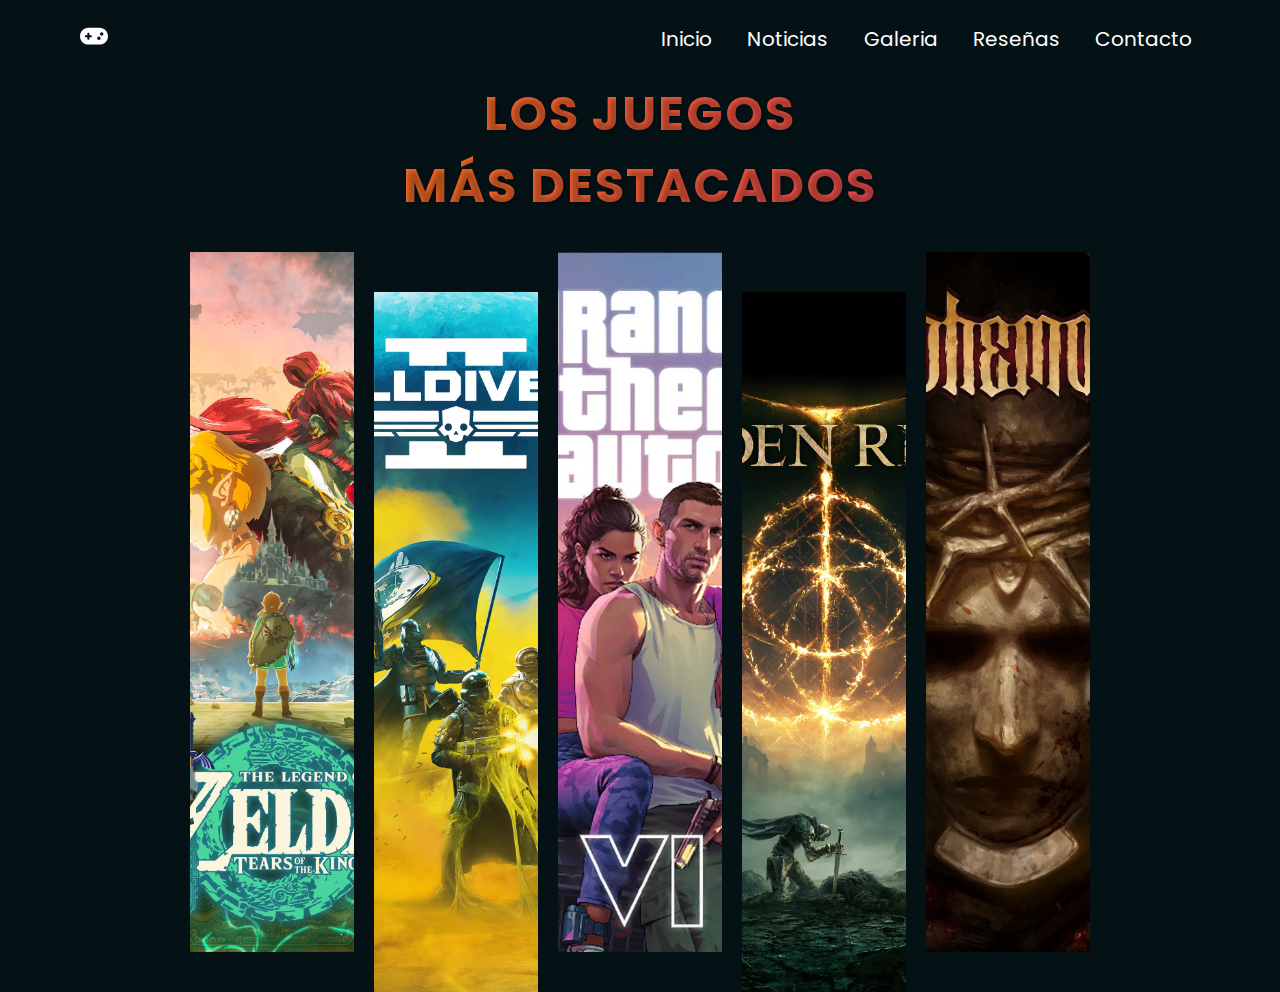
==== index.html @ a87f2f74 "Add: Añadiendo archivos principales." ====
<html lang="en">
  <head>
    <meta charset="UTF-8" />
    <meta http-equiv="X-UA-Compatible" content="IE=edge" />
    <meta name="viewport" content="width=device-width, initial-scale=1.0" />
    <title>Video Games</title>
    <link rel="stylesheet" href="/CSS/styles.css">
    <link rel="stylesheet" href="/CSS/stylesCard.css">
    <link href="https://fonts.googleapis.com/css2?family=Poppins:wght@700&display=swap" rel="stylesheet">
  </head>
  <body>
    <nav>
      <a href="#" class="logo">
        <svg xmlns="http://www.w3.org/2000/svg" viewBox="0 0 640 512" fill="white">
            <path d="M192 64C86 64 0 150 0 256S86 448 192 448H448c106 0 192-86 192-192s-86-192-192-192H192zM496 168a40 40 0 1 1 0 80 40 40 0 1 1 0-80zM392 304a40 40 0 1 1 80 0 40 40 0 1 1 -80 0zM168 200c0-13.3 10.7-24 24-24s24 10.7 24 24v32h32c13.3 0 24 10.7 24 24s-10.7 24-24 24H216v32c0 13.3-10.7 24-24 24s-24-10.7-24-24V280H136c-13.3 0-24-10.7-24-24s10.7-24 24-24h32V200z"/>
        </svg>
      </a>
      <ul>
        <li><a href="#inicio" class="link">Inicio</a></li>
        <li><a href="#news-section" class="link">Noticias</a></li>
        <li><a href="#gallery-container" class="link">Galeria</a></li>
        <li><a href="#" class="link">Reseñas</a></li>
        <li><a href="#" class="link">Contacto</a></li>
      </ul>
      <button class="menu-icon">
        <svg fill="none" viewBox="0 0 24 24" xmlns="http://www.w3.org/2000/svg">
          <path d="M4 6H20M4 12H20M13 18H20" stroke="#fff" stroke-linecap="round" stroke-linejoin="round" stroke-width="2" />
        </svg>
      </button>
    </nav>

        <section id="inicio">
            <h1>Los juegos<br>más destacados</h1>

            <div class="container">
                <div class="card">
                <img src="/Img/inicio/tloz.jpg">
                </div>
                <div class="card">
                <img src="/Img/inicio/helldriversII.avif">
                </div>
                <div class="card">
                <img src="./Img/inicio/gta6.jpg">
                </div>
                <div class="card">
                <img src="/Img/inicio/eldenring.webp">
                </div>
                <div class="card">
                <img src="/Img/inicio/blasphemous2.jpg">
                </div>
            </div>
        </section>
  </body>
</html>
---- CSS/styles.css ----
*,
*::before,
*::after {
  padding: 0;
  margin: 0;
  box-sizing: border-box;
}

body {
  font-family: 'Poppins', sans-serif;
  height: 100vh;
  justify-content: center;
  align-items: center;
  background-color: #051215;
}

button {
  all: unset;
}

nav {
  width: 100%;
  max-width: 1200px;
  margin: 0 auto; /* Centra la barra de navegación */
  display: flex;
  justify-content: space-between;
  align-items: center;
  padding: 24px 40px;
  background-color: #051215; /* Fondo de la barra de navegación */
  top: 0;
  left: 0;
  right: 0;
  z-index: 1000; /* Asegura que la barra esté encima de otros elementos */
}

ul {
  display: flex;
  gap: 1.2rem;
  list-style: none;
}

.link {
  text-decoration: none;
  color: #fff;
  font-size: 20px;
  padding: 0.5rem;
  position: relative;
}

.logo {
  width: 28px;
  height: 28px;
}

.menu-icon {
  display: none;
  width: 24px;
  height: 24px;
}

/* Media Query for Responsive behavior of the Navbar */
@media only screen and (max-width: 600px) {
  .menu-icon {
    display: block;
  }

  nav ul {
    display: none;
  }
}

/* Link and Logo Hover Effects */
.link::before {
  content: "";
  position: absolute;
  width: 100%;
  height: 2px;
  background: #fff;
  border-radius: 5px;
  transform: scaleX(0);
  transition: all 0.6s ease;
}

.link::before {
  bottom: 0;
  left: 0;
}

.link:hover::before {
  transform: scaleX(1);
}

.logo {
  transition: 0.35s ease;
}
.logo:hover {
  opacity: 0.5;
}

.scroll-top {
  position: fixed;
  bottom: 20px;
  right: 20px;
  display: none;
  background-color: #333;
  color: #fff;
  border: none;
  padding: 10px;
  border-radius: 5px;
  cursor: pointer;
}
---- CSS/stylesCard.css ----
*,
*::before,
*::after {
  margin: 0;
  padding: 0;
  box-sizing: border-box;
}

.container {
  width: 100%;
  max-width: 900px;
  height: 700px;
  display: flex;
  justify-content: center;
  align-items: stretch;
  gap: 1.25rem;
  transition: all 400ms;
  margin: 0 auto;
}

.card {
  flex: 1;
  height: 100%;
  transition: all 400ms;
  cursor: pointer;
}
.card > img {
  display: block;
  max-width: 100%;
  height: 100%;
  object-fit: cover;
}

.card:nth-child(odd) {
  translate: 0 -20px;
}
.card:nth-child(even) {
  translate: 0 20px;
}

.container:hover .card:not(:hover) {
  filter: grayscale(100%);
}
.card:hover {
  flex: 3;
}

h1 {
  font-family: 'Poppins', sans-serif;
  font-size: 48px;
  font-weight: bold;
  background: linear-gradient(90deg, #ff8a00, #e52e71);
  -webkit-background-clip: text;
  -webkit-text-fill-color: transparent;
  text-align: center;
  margin-bottom: 50px;
  text-transform: uppercase;
  letter-spacing: 2px;
  text-shadow: 2px 2px 4px rgba(0, 0, 0, 0.3);
  animation: fadeIn 2s ease-in-out;
}

@keyframes fadeIn {
  from {
    opacity: 0;
    transform: translateY(-20px);
  }
  to {
    opacity: 1;
    transform: translateY(0);
  }
}
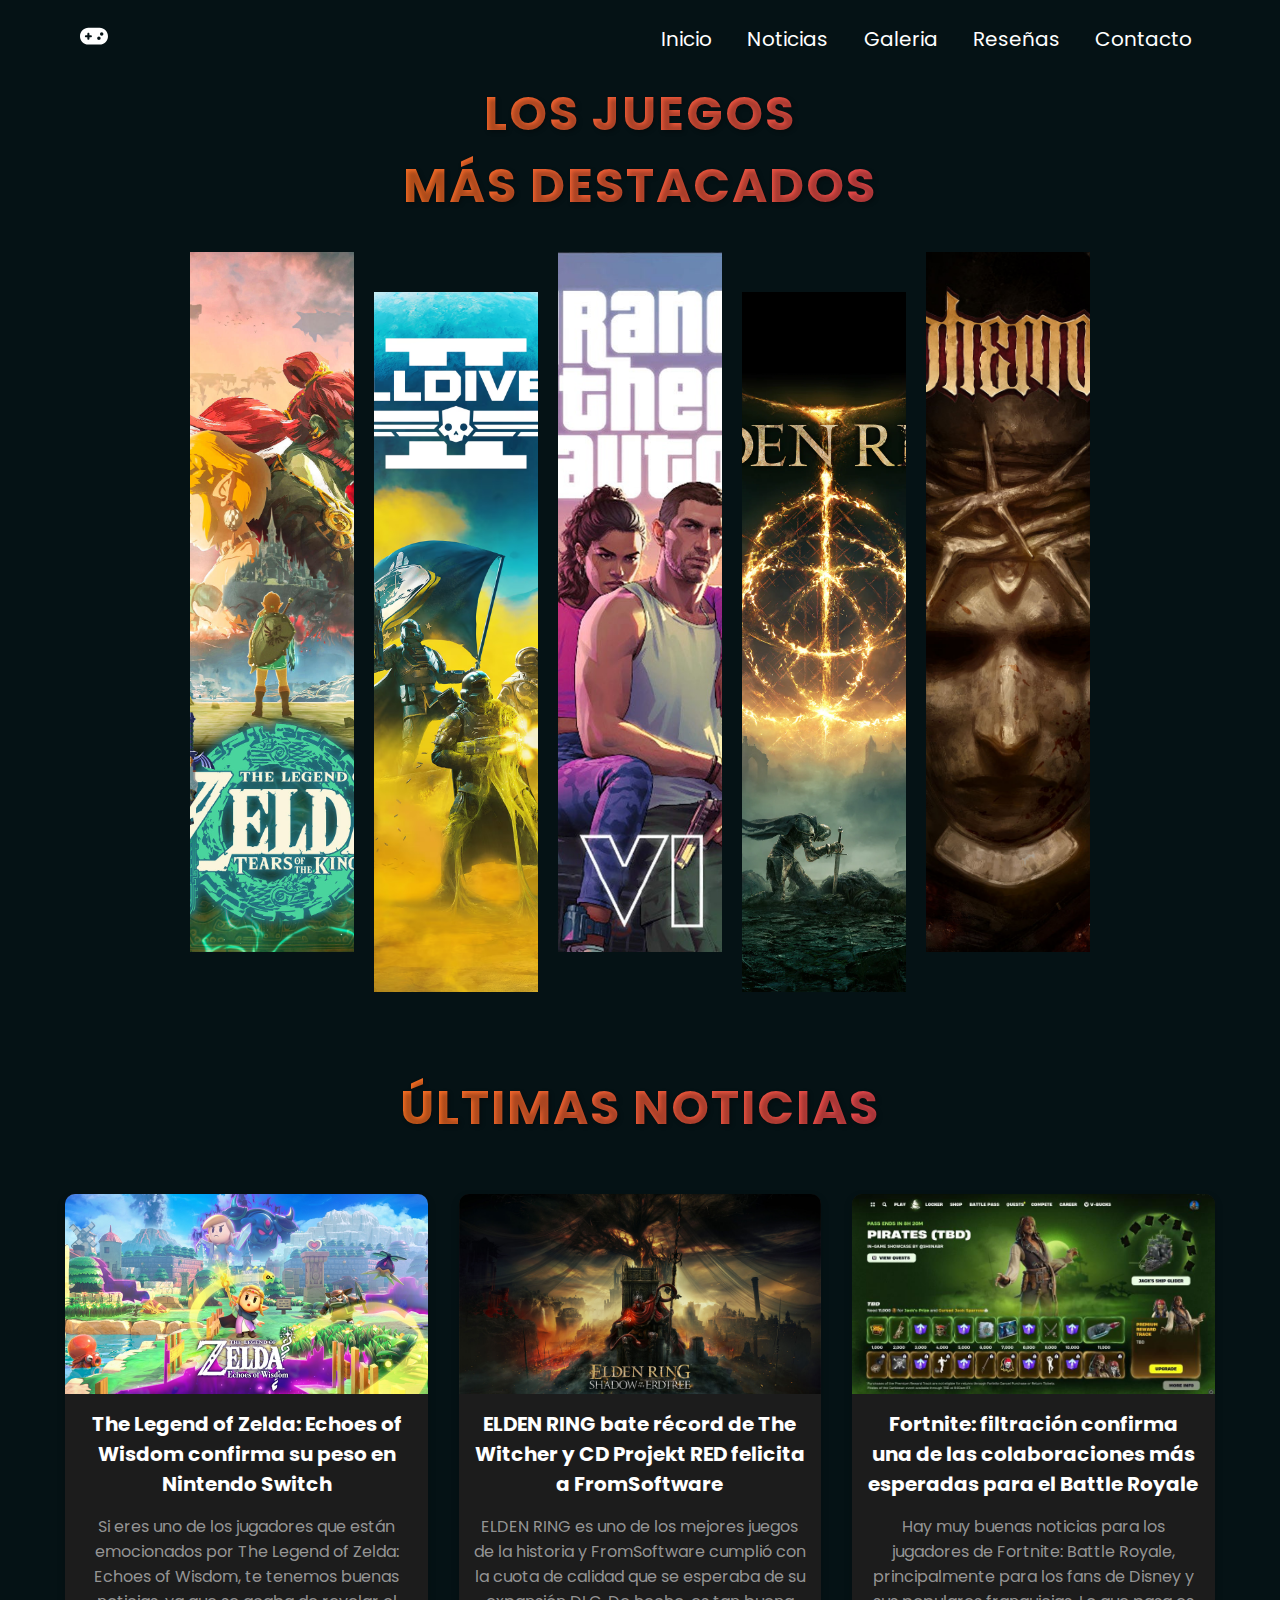
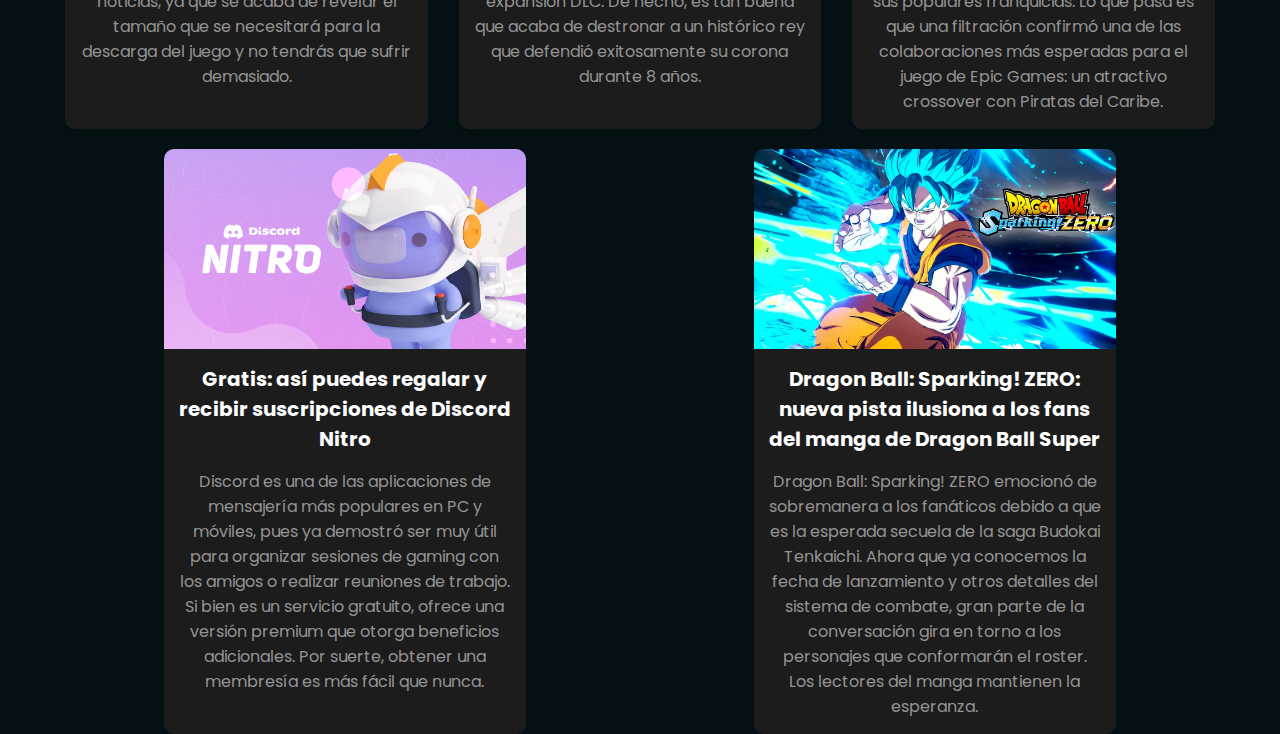
==== commit 9920c90b: "Sección de noticias" ====
--- a/index.html
+++ b/index.html
@@ -6,6 +6,7 @@
     <title>Video Games</title>
     <link rel="stylesheet" href="/CSS/styles.css">
     <link rel="stylesheet" href="/CSS/stylesCard.css">
+    <link rel="stylesheet" href="/CSS/stylesNews.css">
     <link href="https://fonts.googleapis.com/css2?family=Poppins:wght@700&display=swap" rel="stylesheet">
   </head>
   <body>
@@ -50,5 +51,51 @@
                 </div>
             </div>
         </section>
+        
+        <section id="news-section" class="news-section">
+        <h1>Últimas Noticias</h1>
+        <div class="news-container">
+            <div class="news-card">
+            <img src="/Img/noticias/echoesofwisdom.jpg" alt="Noticia 1">
+            <h3>The Legend of Zelda: Echoes of Wisdom confirma su peso en Nintendo Switch</h3>
+            <p>Si eres uno de los jugadores que están emocionados por The Legend of Zelda: 
+                Echoes of Wisdom, te tenemos buenas noticias, ya que se acaba de revelar el 
+                tamaño que se necesitará para la descarga del juego y no tendrás que sufrir demasiado.</p>
+            </div>
+            <div class="news-card">
+            <img src="/Img/noticias/Shadow_of_the_Erdtree.jpg" alt="Noticia 2">
+            <h3>ELDEN RING bate récord de The Witcher y CD Projekt RED felicita a FromSoftware</h3>
+            <p>ELDEN RING es uno de los mejores juegos de la historia y FromSoftware cumplió 
+                con la cuota de calidad que se esperaba de su expansión DLC. De hecho, es tan 
+                buena que acaba de destronar a un histórico rey que defendió exitosamente su corona durante 8 años.</p>
+            </div>
+            <div class="news-card">
+            <img src="/Img/noticias/fortnite_skin.jpg" alt="Noticia 3">
+            <h3>Fortnite: filtración confirma una de las colaboraciones más esperadas para el Battle Royale</h3>
+            <p>Hay muy buenas noticias para los jugadores de Fortnite: Battle Royale, principalmente 
+                para los fans de Disney y sus populares franquicias. Lo que pasa es que una filtración 
+                confirmó una de las colaboraciones más esperadas para el juego de Epic Games: un atractivo 
+                crossover con Piratas del Caribe.</p>
+            </div>
+            <div class="news-card">
+                <img src="/Img/noticias/discord_nitro.jpg" alt="Noticia 1">
+                <h3>Gratis: así puedes regalar y recibir suscripciones de Discord Nitro</h3>
+                <p>Discord es una de las aplicaciones de mensajería más populares en PC y móviles, 
+                    pues ya demostró ser muy útil para organizar sesiones de gaming con los amigos 
+                    o realizar reuniones de trabajo. Si bien es un servicio gratuito, ofrece una versión 
+                    premium que otorga beneficios adicionales. Por suerte, obtener una membresía es más 
+                    fácil que nunca.</p>
+            </div>
+            <div class="news-card">
+                <img src="/Img/noticias/dbsz-announcement-thumbnail.jpg" alt="Noticia 1">
+                <h3>Dragon Ball: Sparking! ZERO: nueva pista ilusiona a los fans del manga de Dragon Ball Super</h3>
+                <p>Dragon Ball: Sparking! ZERO emocionó de sobremanera a los fanáticos debido a que 
+                    es la esperada secuela de la saga Budokai Tenkaichi. Ahora que ya conocemos la fecha 
+                    de lanzamiento y otros detalles del sistema de combate, gran parte de la conversación 
+                    gira en torno a los personajes que conformarán el roster. Los lectores del manga mantienen la esperanza.</p>
+            </div>
+        </div>
+        </section>
+
   </body>
 </html>--- a/CSS/stylesNews.css
+++ b/CSS/stylesNews.css
@@ -0,0 +1,69 @@
+.news-section {
+    width: 100%;
+    max-width: 1200px;
+    margin: 100px auto;
+    padding: 0 20px;
+    text-align: center;
+  }
+  
+  .news-section h2 {
+    font-family: 'Poppins', sans-serif;
+    font-size: 36px;
+    font-weight: bold;
+    margin-bottom: 20px;
+    color: #fff;
+  }
+  
+  .news-container {
+    display: flex;
+    flex-wrap: wrap;
+    justify-content: space-around;
+    gap: 20px;
+  }
+  
+  .news-card {
+    background-color: #1c1c1c;
+    border-radius: 10px;
+    overflow: hidden;
+    width: calc(33% - 20px);
+    box-shadow: 0 4px 8px rgba(0, 0, 0, 0.2);
+    transition: transform 0.3s ease, box-shadow 0.3s ease;
+  }
+  
+  .news-card:hover {
+    transform: translateY(-10px);
+    box-shadow: 0 8px 16px rgba(0, 0, 0, 0.2);
+  }
+  
+  .news-card img {
+    width: 100%;
+    height: 200px;
+    object-fit: cover;
+  }
+  
+  .news-card h3 {
+    font-family: 'Poppins', sans-serif;
+    font-size: 20px;
+    color: #fff;
+    margin: 15px;
+  }
+  
+  .news-card p {
+    font-size: 16px;
+    color: #dddddda2;
+    margin: 0 15px 15px;
+  }
+  
+  /* Responsive Design */
+  @media (max-width: 768px) {
+    .news-card {
+      width: calc(50% - 20px);
+    }
+  }
+  
+  @media (max-width: 480px) {
+    .news-card {
+      width: 100%;
+    }
+  }
+  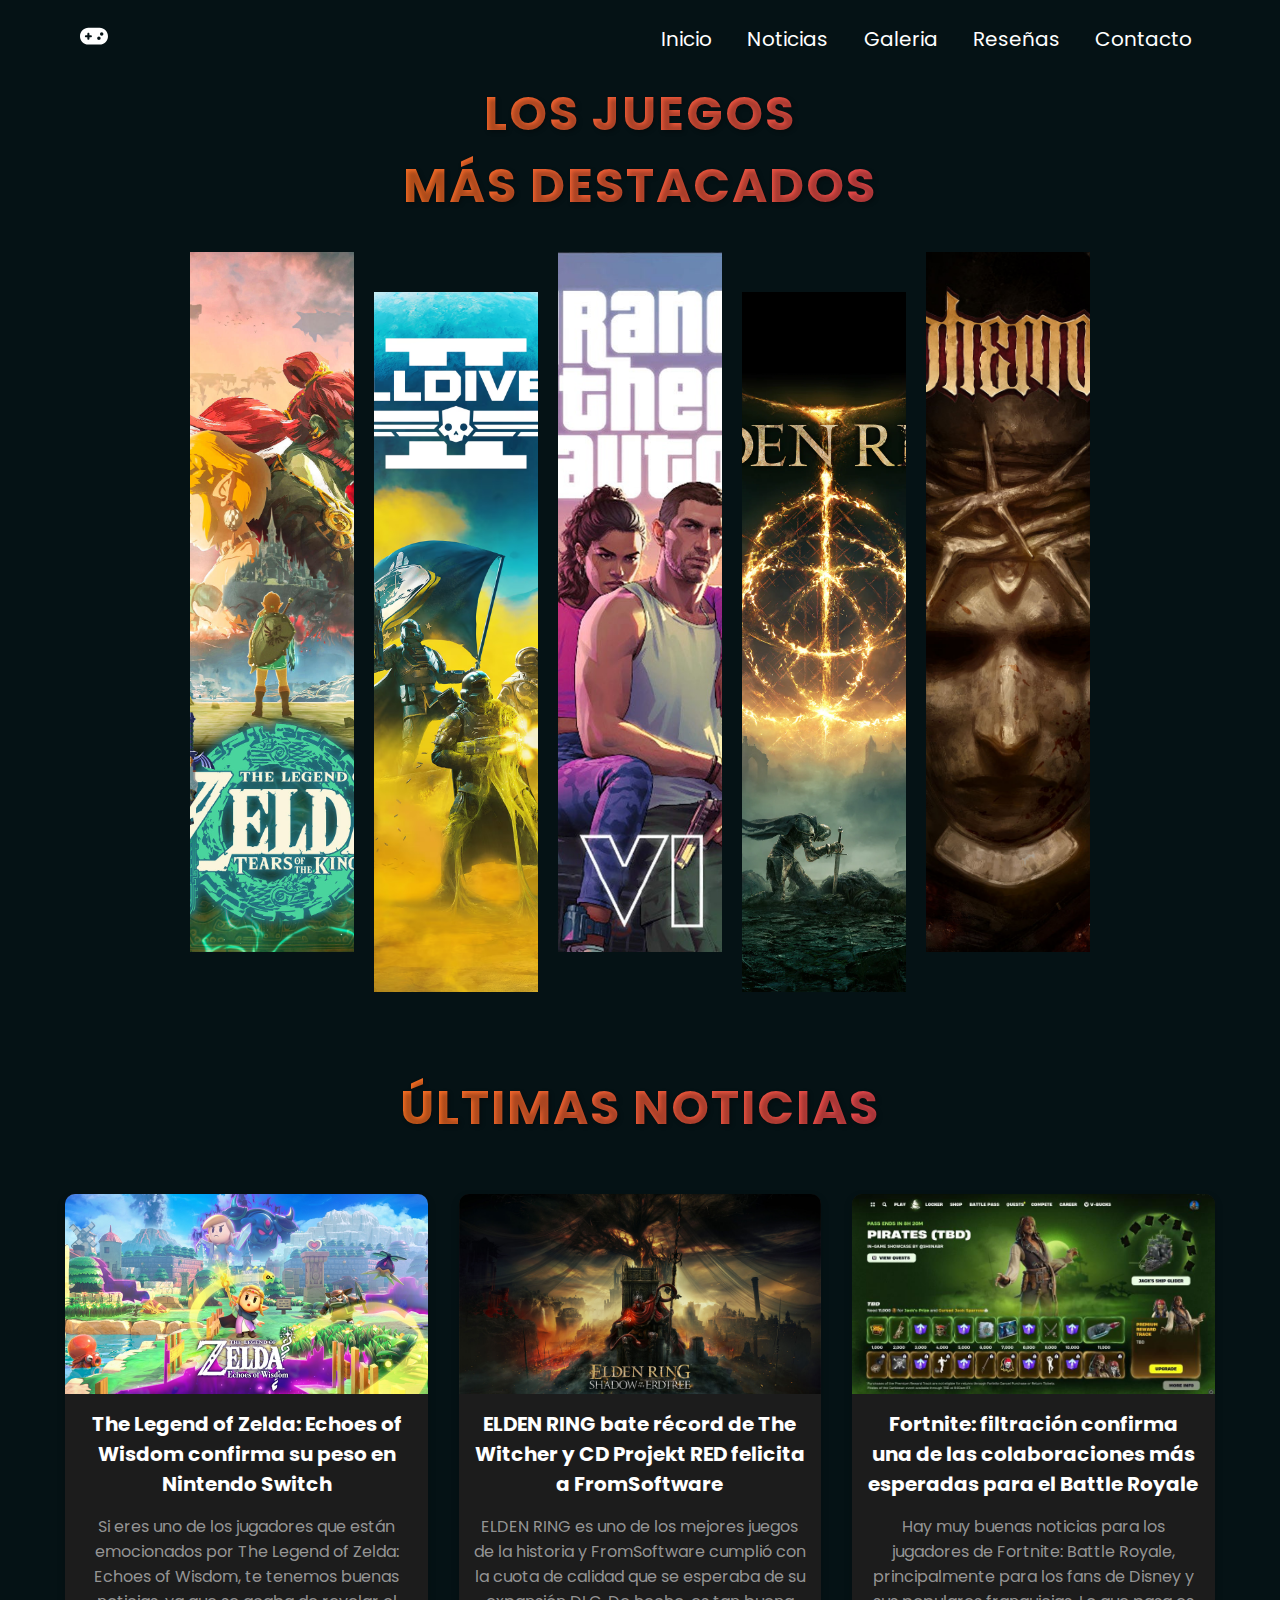
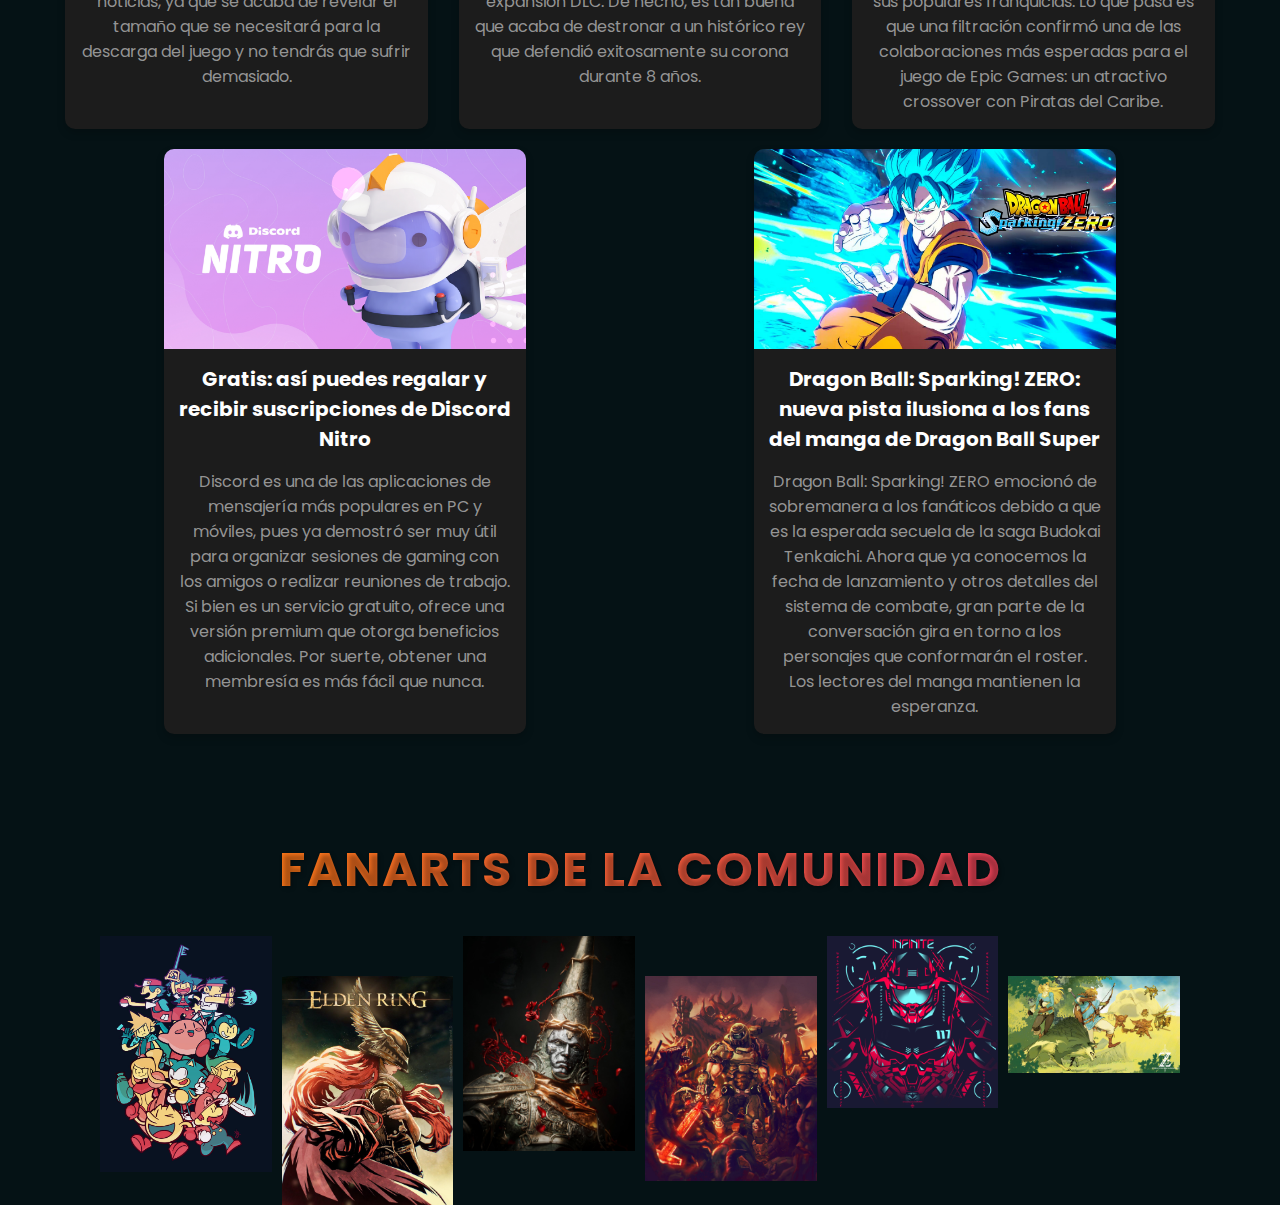
==== commit 5fbf6546: "add:function  gallery" ====
--- a/index.html
+++ b/index.html
@@ -97,5 +97,11 @@
         </div>
         </section>
 
+        <h1>Fanarts de la Comunidad</h1>
+        <div id="gallery-container"></div>
+
+        <button id="scroll-top" class="scroll-top">↑</button>
+
+    <script src="/JS/script.js"></script>
   </body>
 </html>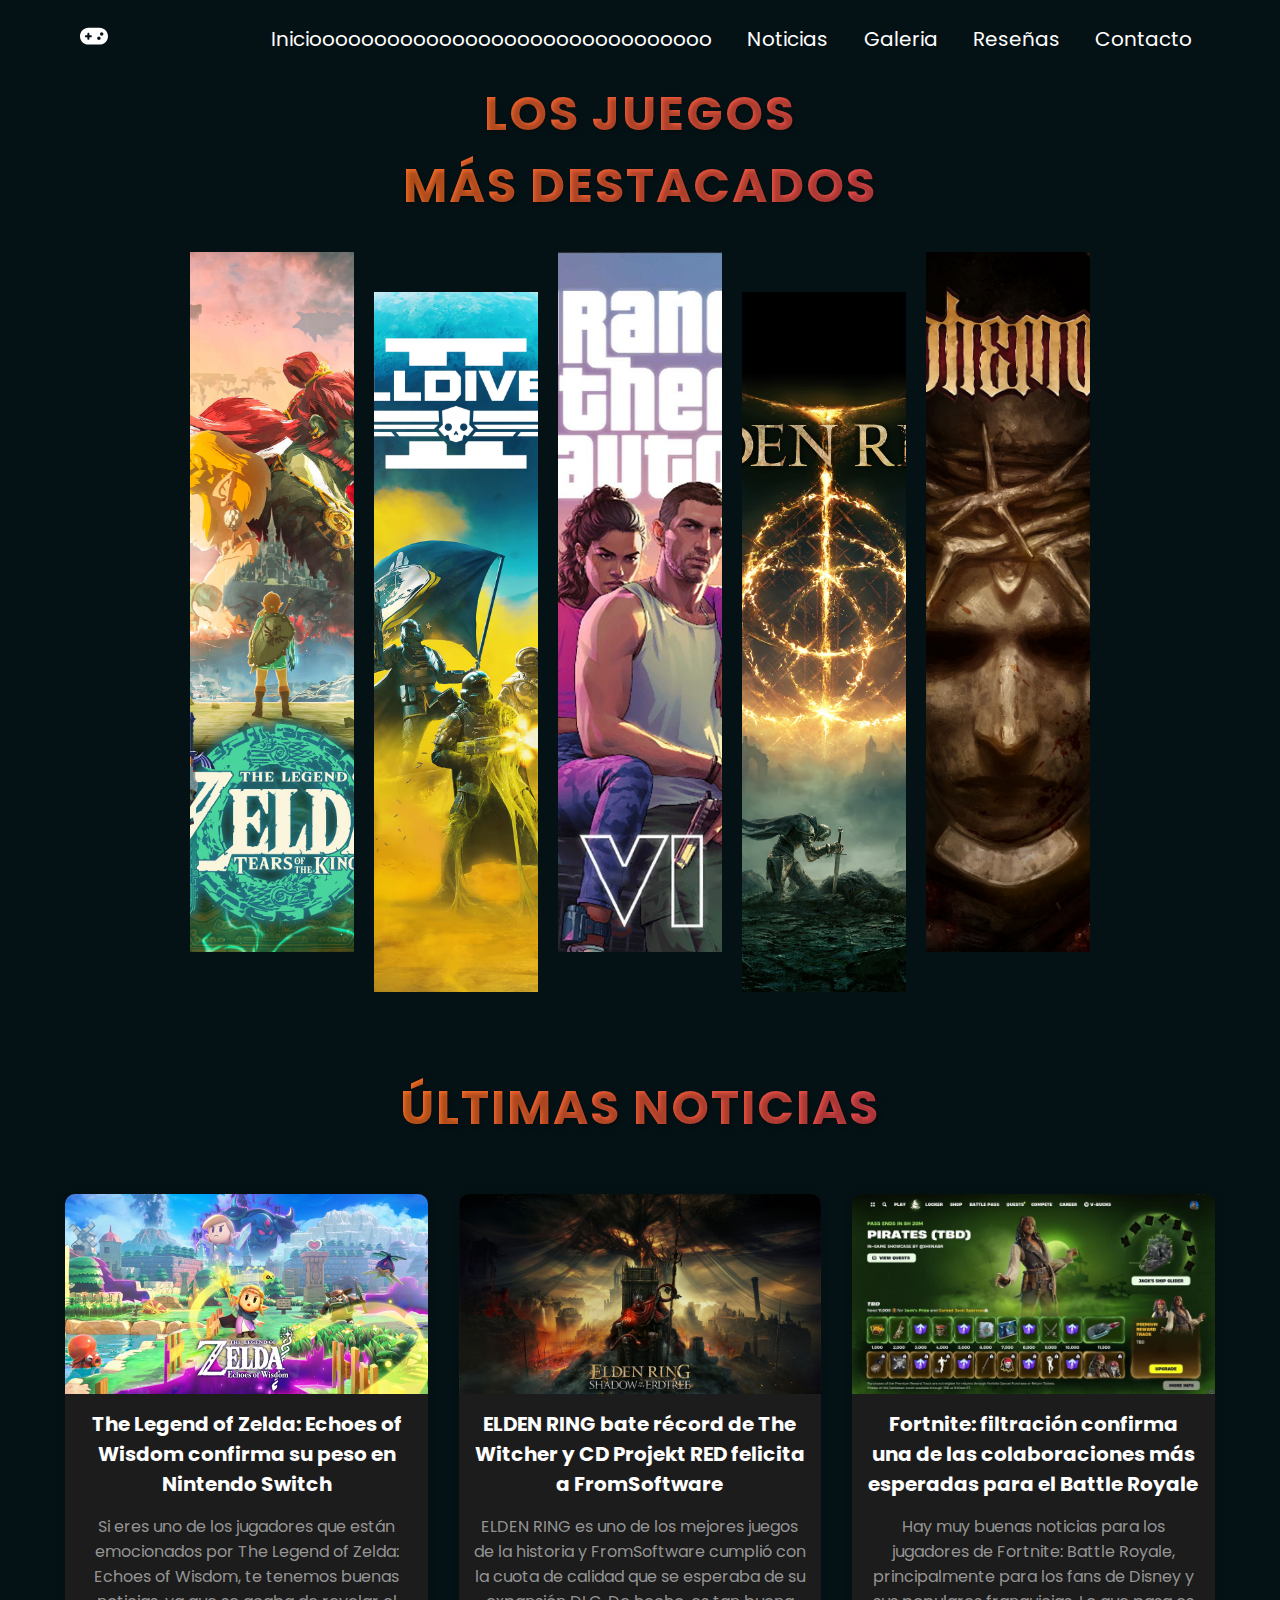
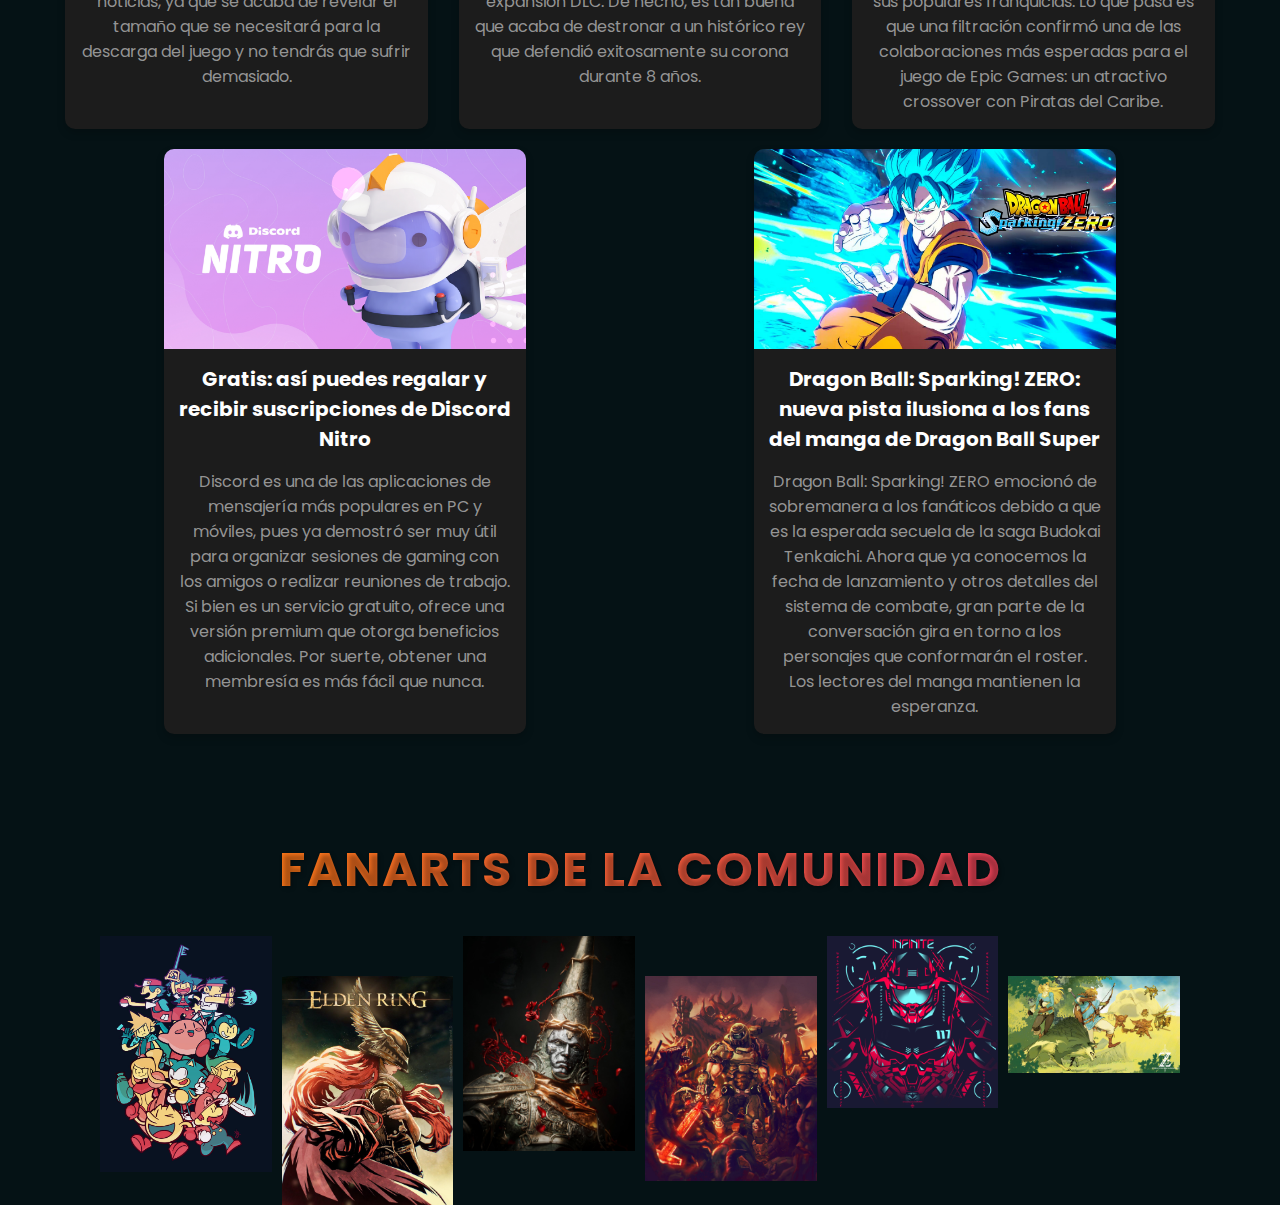
==== commit 82269c59: "Add: Se edito inicio en el nav de la pagina." ====
--- a/index.html
+++ b/index.html
@@ -17,7 +17,7 @@
         </svg>
       </a>
       <ul>
-        <li><a href="#inicio" class="link">Inicio</a></li>
+        <li><a href="#inicio" class="link">Iniciooooooooooooooooooooooooooooooo</a></li>
         <li><a href="#news-section" class="link">Noticias</a></li>
         <li><a href="#gallery-container" class="link">Galeria</a></li>
         <li><a href="#" class="link">Reseñas</a></li>
@@ -104,4 +104,4 @@
 
     <script src="/JS/script.js"></script>
   </body>
-</html>+</html>
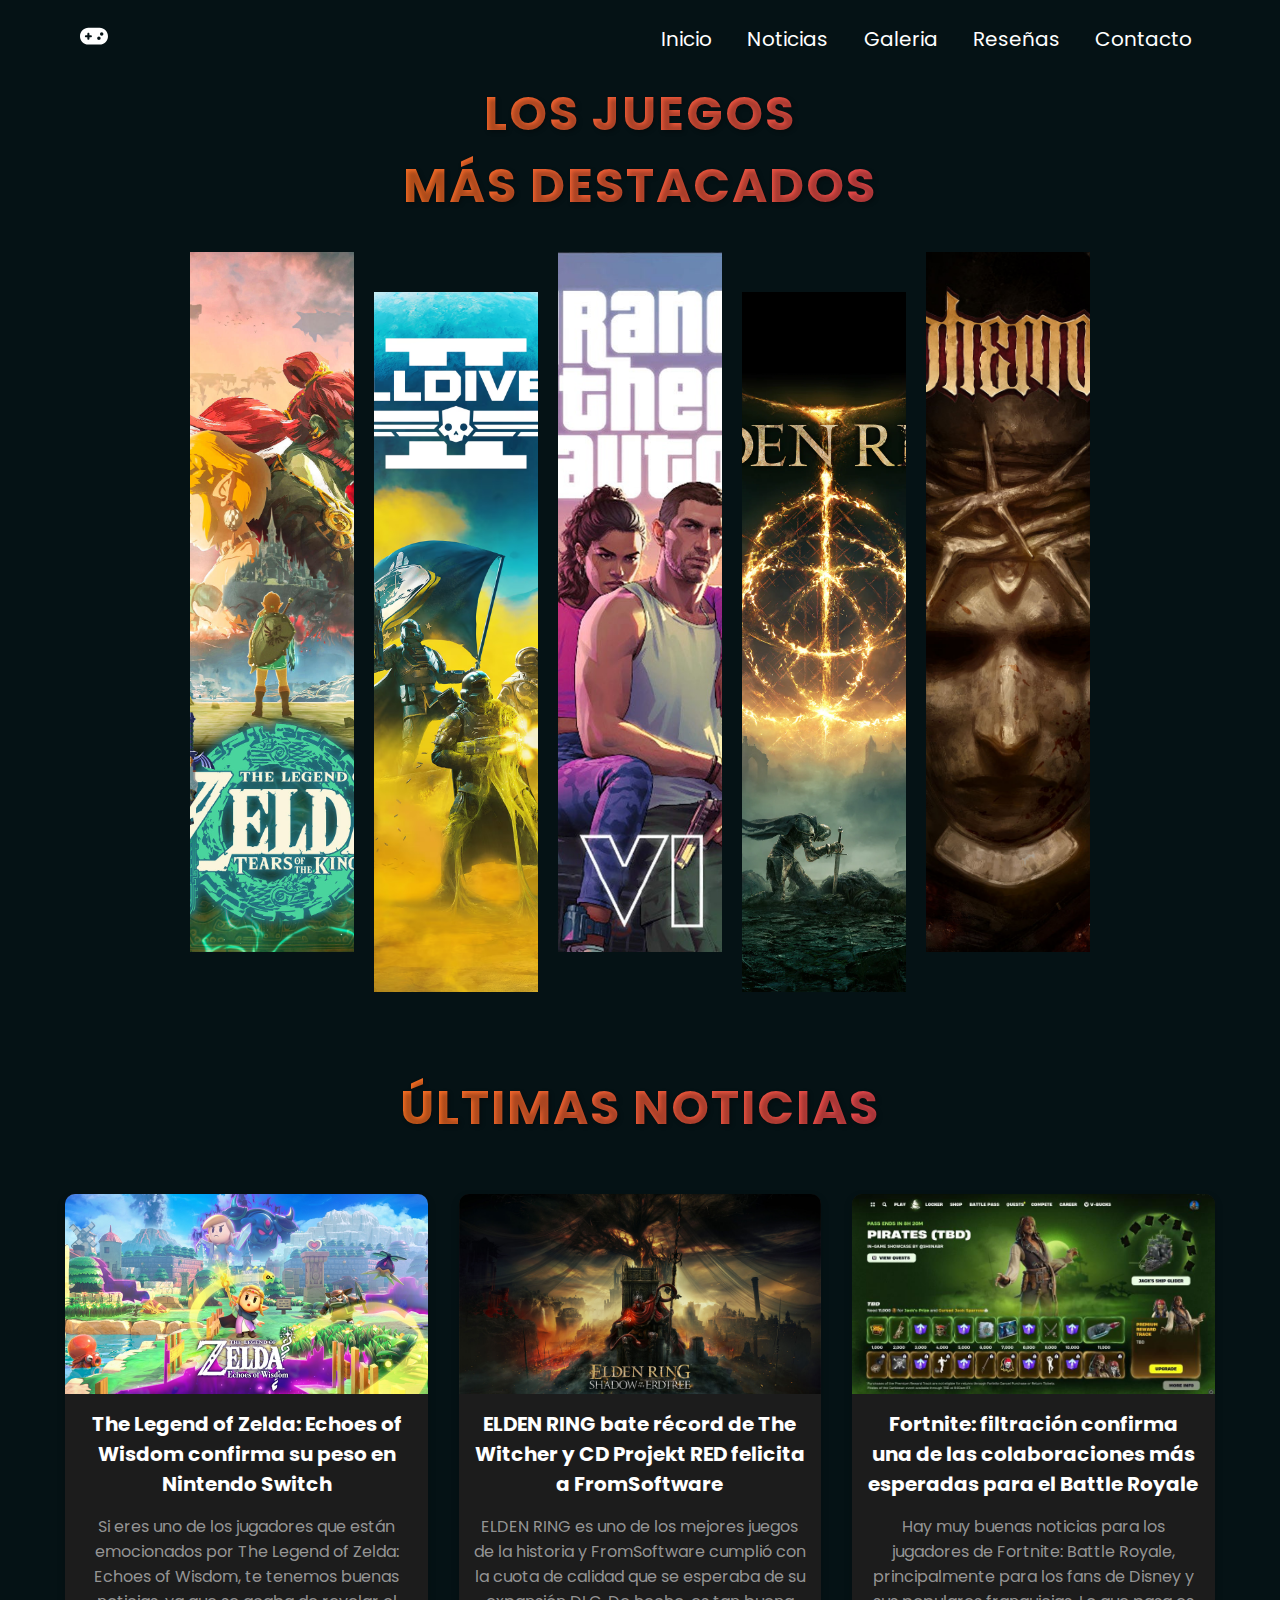
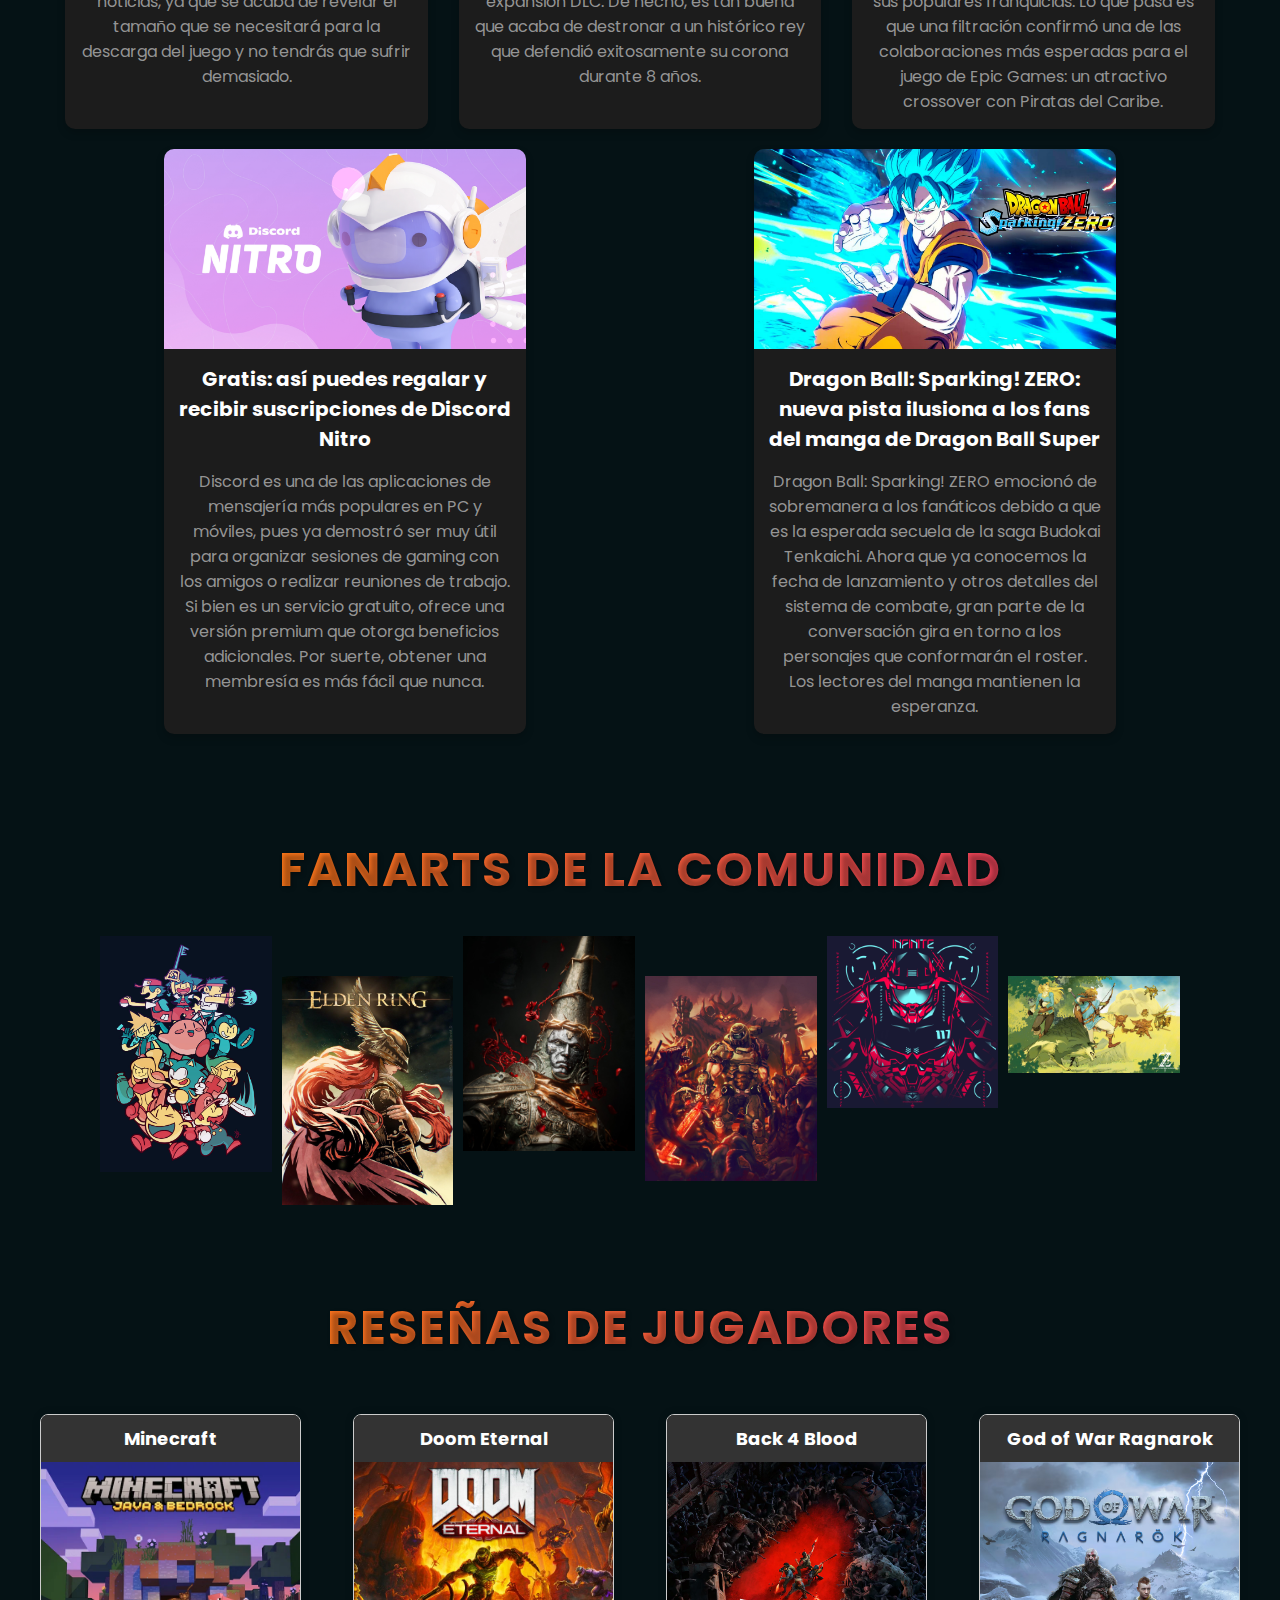
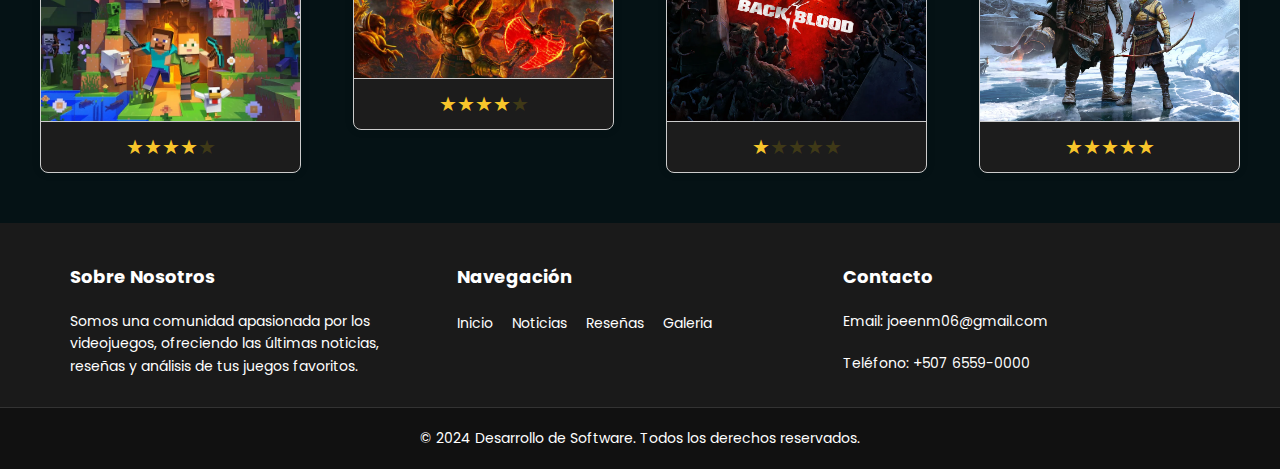
==== commit a746089f: "Modificaciones" ====
--- a/index.html
+++ b/index.html
@@ -17,11 +17,11 @@
         </svg>
       </a>
       <ul>
-        <li><a href="#inicio" class="link">Iniciooooooooooooooooooooooooooooooo</a></li>
+        <li><a href="#inicio" class="link">Inicio</a></li>
         <li><a href="#news-section" class="link">Noticias</a></li>
         <li><a href="#gallery-container" class="link">Galeria</a></li>
-        <li><a href="#" class="link">Reseñas</a></li>
-        <li><a href="#" class="link">Contacto</a></li>
+        <li><a href="#reviews-section" class="link">Reseñas</a></li>
+        <li><a href="#contacto" class="link">Contacto</a></li>
       </ul>
       <button class="menu-icon">
         <svg fill="none" viewBox="0 0 24 24" xmlns="http://www.w3.org/2000/svg">
@@ -100,8 +100,38 @@
         <h1>Fanarts de la Comunidad</h1>
         <div id="gallery-container"></div>
 
+        <h1>Reseñas de Jugadores</h1>
+        <div id="reviews-section"></div>
+
         <button id="scroll-top" class="scroll-top">↑</button>
 
+        <footer id="contacto" class="footer">
+          <div class="footer-container">
+              <div class="footer-column">
+                  <h3>Sobre Nosotros</h3>
+                  <p>Somos una comunidad apasionada por los videojuegos, ofreciendo las últimas noticias, reseñas y análisis de tus juegos favoritos.</p>
+              </div>
+              <div class="footer-column">
+                  <h3>Navegación</h3>
+                  <ul>
+                      <li><a href="#inicio">Inicio</a></li>
+                      <li><a href="#news-section">Noticias</a></li>
+                      <li><a href="#reviews-section">Reseñas</a></li>
+                      <li><a href="#gallery-container">Galeria</a></li>
+                  </ul>
+              </div>
+              <div class="footer-column">
+                  <h3>Contacto</h3>
+                  <p>Email: joeenm06@gmail.com</p>
+                  <p>Teléfono: +507 6559-0000</p>
+              </div>
+          </div>
+          <div class="footer-bottom">
+              <p>&copy; 2024 Desarrollo de Software. Todos los derechos reservados.</p>
+          </div>
+      </footer>
+
     <script src="/JS/script.js"></script>
+    <script src="/JS/scriptReviews.js"></script>
   </body>
-</html>
+</html>--- a/CSS/styles.css
+++ b/CSS/styles.css
@@ -109,3 +109,64 @@
   border-radius: 5px;
   cursor: pointer;
 }
+
+
+/*Footer*/
+.footer {
+  background-color: #1a1a1a;
+  color: #fff;
+  padding-top: 30px;
+}
+
+.footer-container {
+  display: flex;
+  flex-wrap: wrap;
+  justify-content: space-around;
+  max-width: 1200px;
+  margin: 0 auto;
+  padding: 0 20px;
+}
+
+.footer-column {
+  flex: 1;
+  min-width: 250px;
+  margin: 10px;
+}
+
+.footer-column h3 {
+  margin-bottom: 20px;
+  font-size: 18px;
+}
+
+.footer-column p {
+  margin-bottom: 20px;
+  font-size: 14px;
+  line-height: 1.6;
+}
+
+.footer-column ul {
+  list-style: none;
+  padding: 0;
+}
+
+.footer-column ul li {
+  margin-bottom: 10px;
+}
+
+.footer-column ul li a {
+  color: #fff;
+  text-decoration: none;
+  font-size: 14px;
+}
+
+.footer-column ul li a:hover {
+  text-decoration: underline;
+}
+
+.footer-bottom {
+  text-align: center;
+  padding: 20px 0;
+  background-color: #111;
+  font-size: 14px;
+  border-top: 1px solid #333;
+}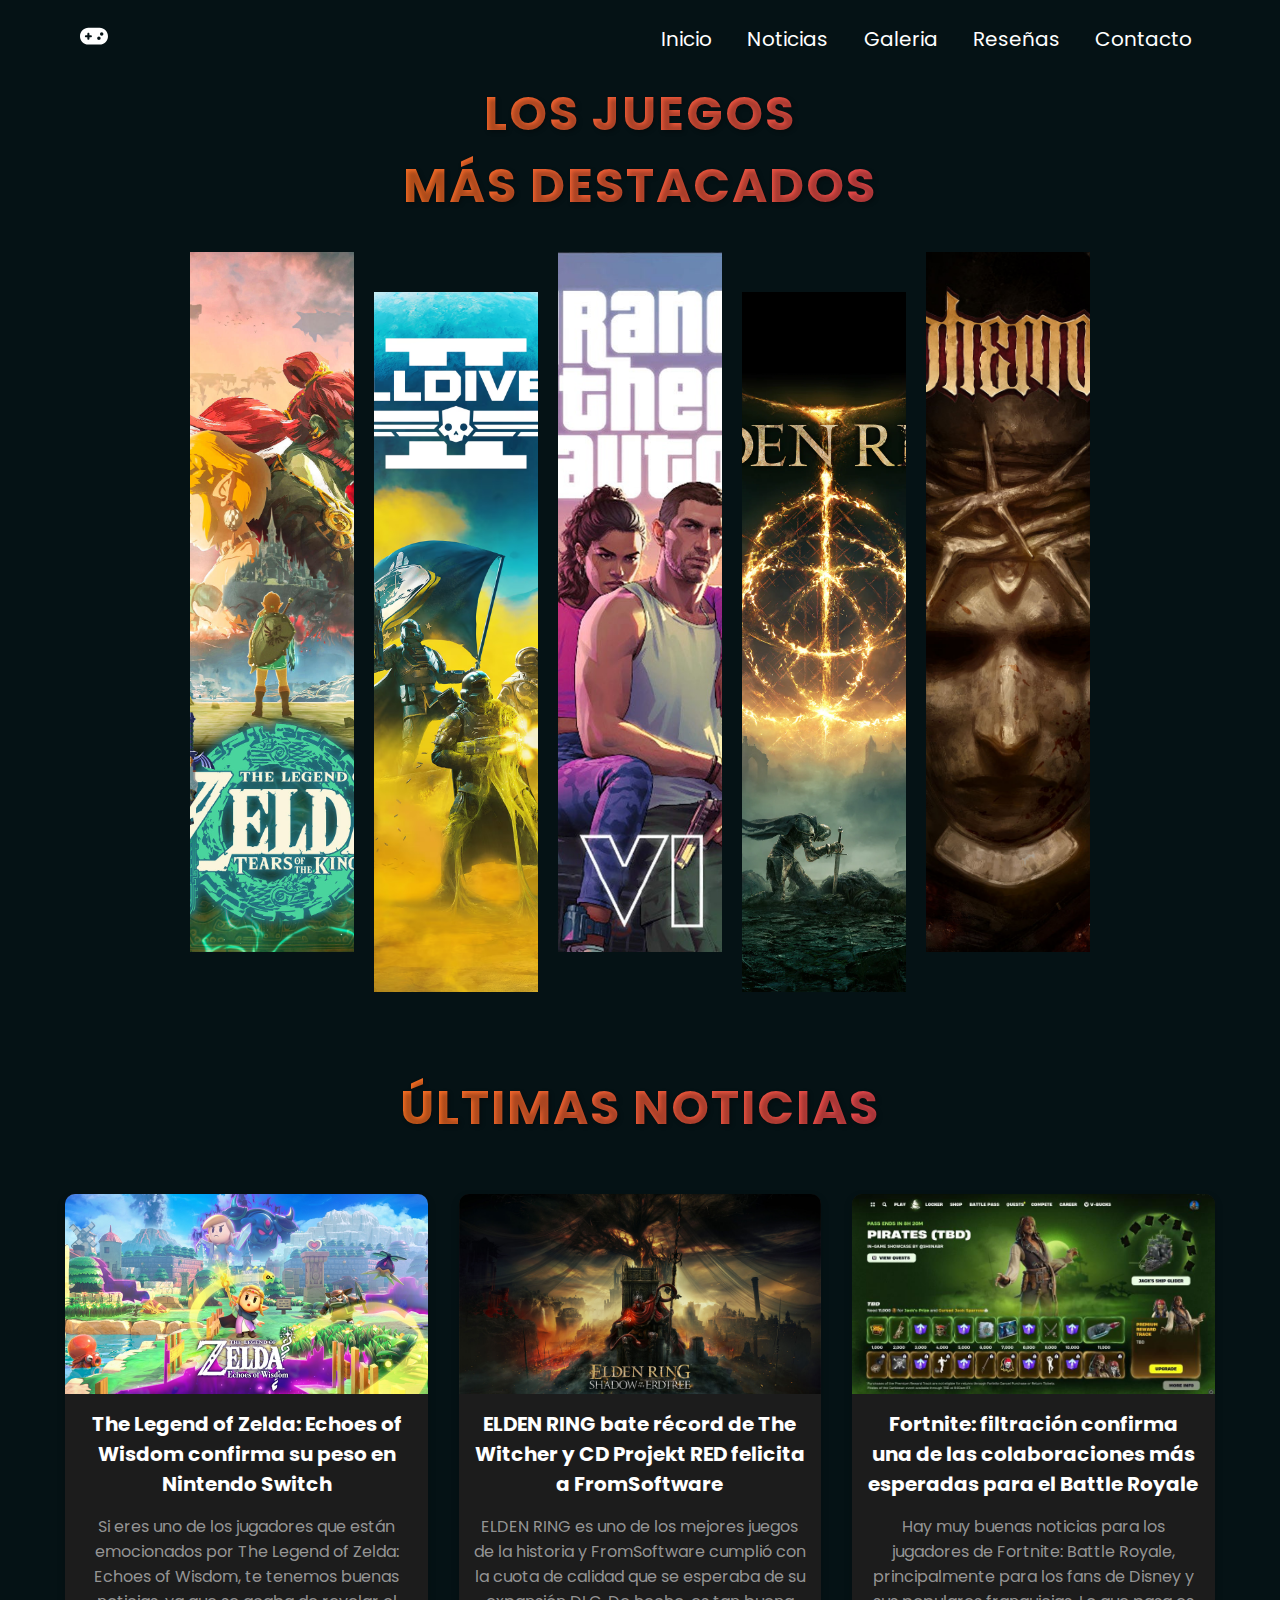
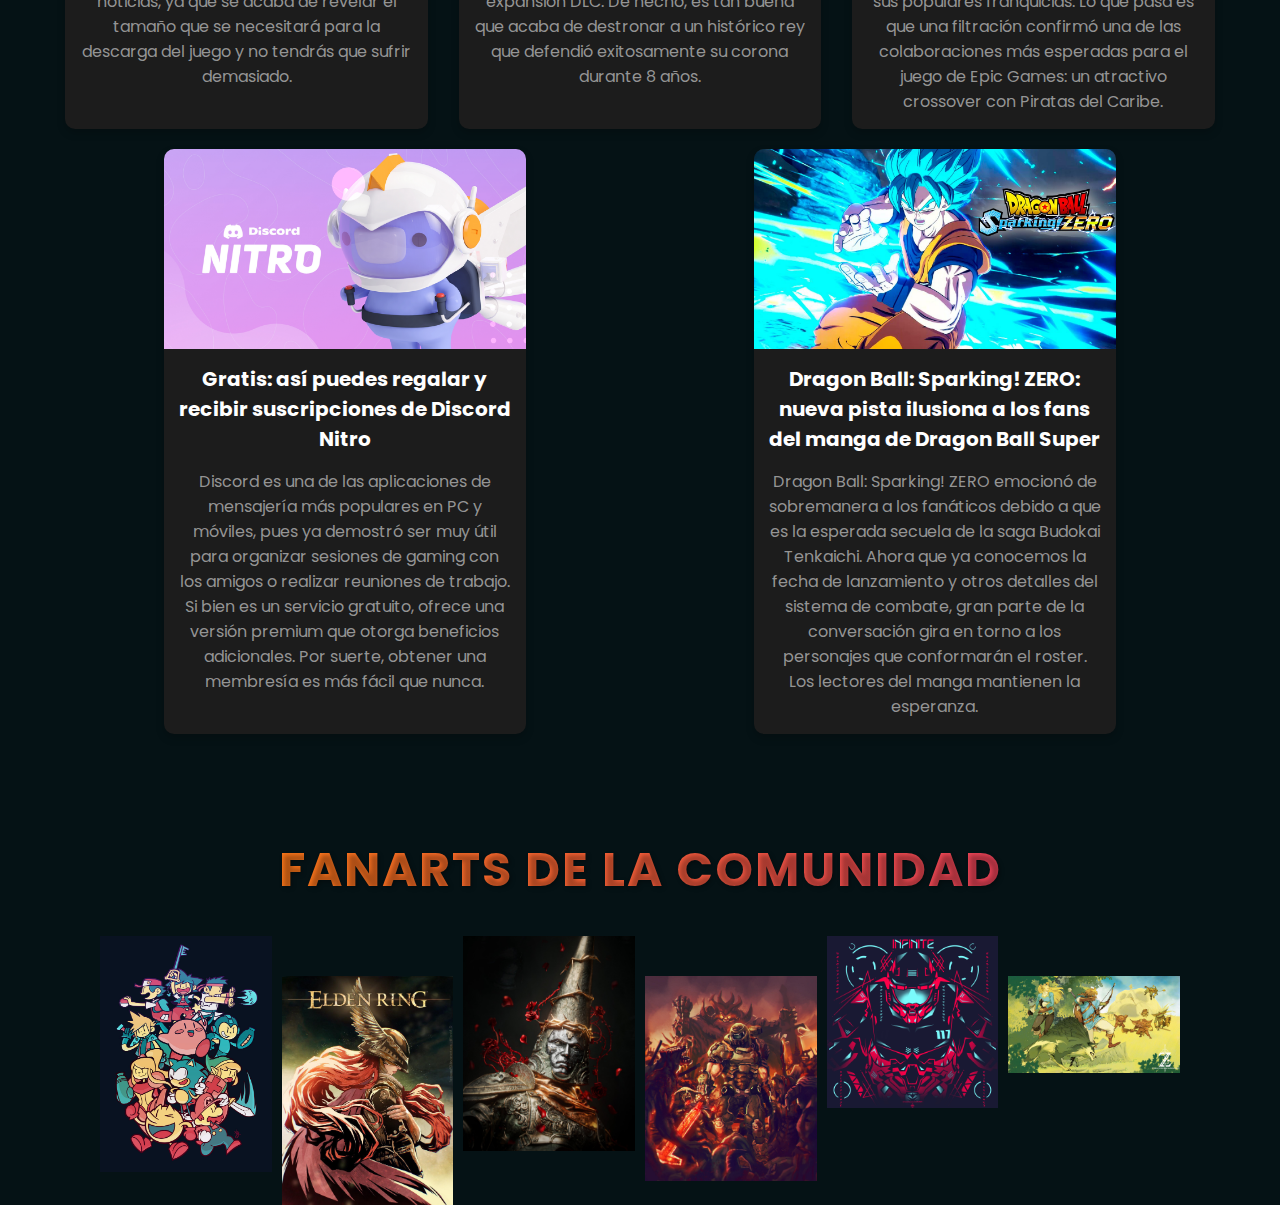
==== commit f59c289f: "Merge pull request #3 from Joeenm/Main" ====
--- a/index.html
+++ b/index.html
@@ -20,8 +20,8 @@
         <li><a href="#inicio" class="link">Inicio</a></li>
         <li><a href="#news-section" class="link">Noticias</a></li>
         <li><a href="#gallery-container" class="link">Galeria</a></li>
-        <li><a href="#reviews-section" class="link">Reseñas</a></li>
-        <li><a href="#contacto" class="link">Contacto</a></li>
+        <li><a href="#" class="link">Reseñas</a></li>
+        <li><a href="#" class="link">Contacto</a></li>
       </ul>
       <button class="menu-icon">
         <svg fill="none" viewBox="0 0 24 24" xmlns="http://www.w3.org/2000/svg">
@@ -100,38 +100,8 @@
         <h1>Fanarts de la Comunidad</h1>
         <div id="gallery-container"></div>
 
-        <h1>Reseñas de Jugadores</h1>
-        <div id="reviews-section"></div>
-
         <button id="scroll-top" class="scroll-top">↑</button>
 
-        <footer id="contacto" class="footer">
-          <div class="footer-container">
-              <div class="footer-column">
-                  <h3>Sobre Nosotros</h3>
-                  <p>Somos una comunidad apasionada por los videojuegos, ofreciendo las últimas noticias, reseñas y análisis de tus juegos favoritos.</p>
-              </div>
-              <div class="footer-column">
-                  <h3>Navegación</h3>
-                  <ul>
-                      <li><a href="#inicio">Inicio</a></li>
-                      <li><a href="#news-section">Noticias</a></li>
-                      <li><a href="#reviews-section">Reseñas</a></li>
-                      <li><a href="#gallery-container">Galeria</a></li>
-                  </ul>
-              </div>
-              <div class="footer-column">
-                  <h3>Contacto</h3>
-                  <p>Email: joeenm06@gmail.com</p>
-                  <p>Teléfono: +507 6559-0000</p>
-              </div>
-          </div>
-          <div class="footer-bottom">
-              <p>&copy; 2024 Desarrollo de Software. Todos los derechos reservados.</p>
-          </div>
-      </footer>
-
     <script src="/JS/script.js"></script>
-    <script src="/JS/scriptReviews.js"></script>
   </body>
 </html>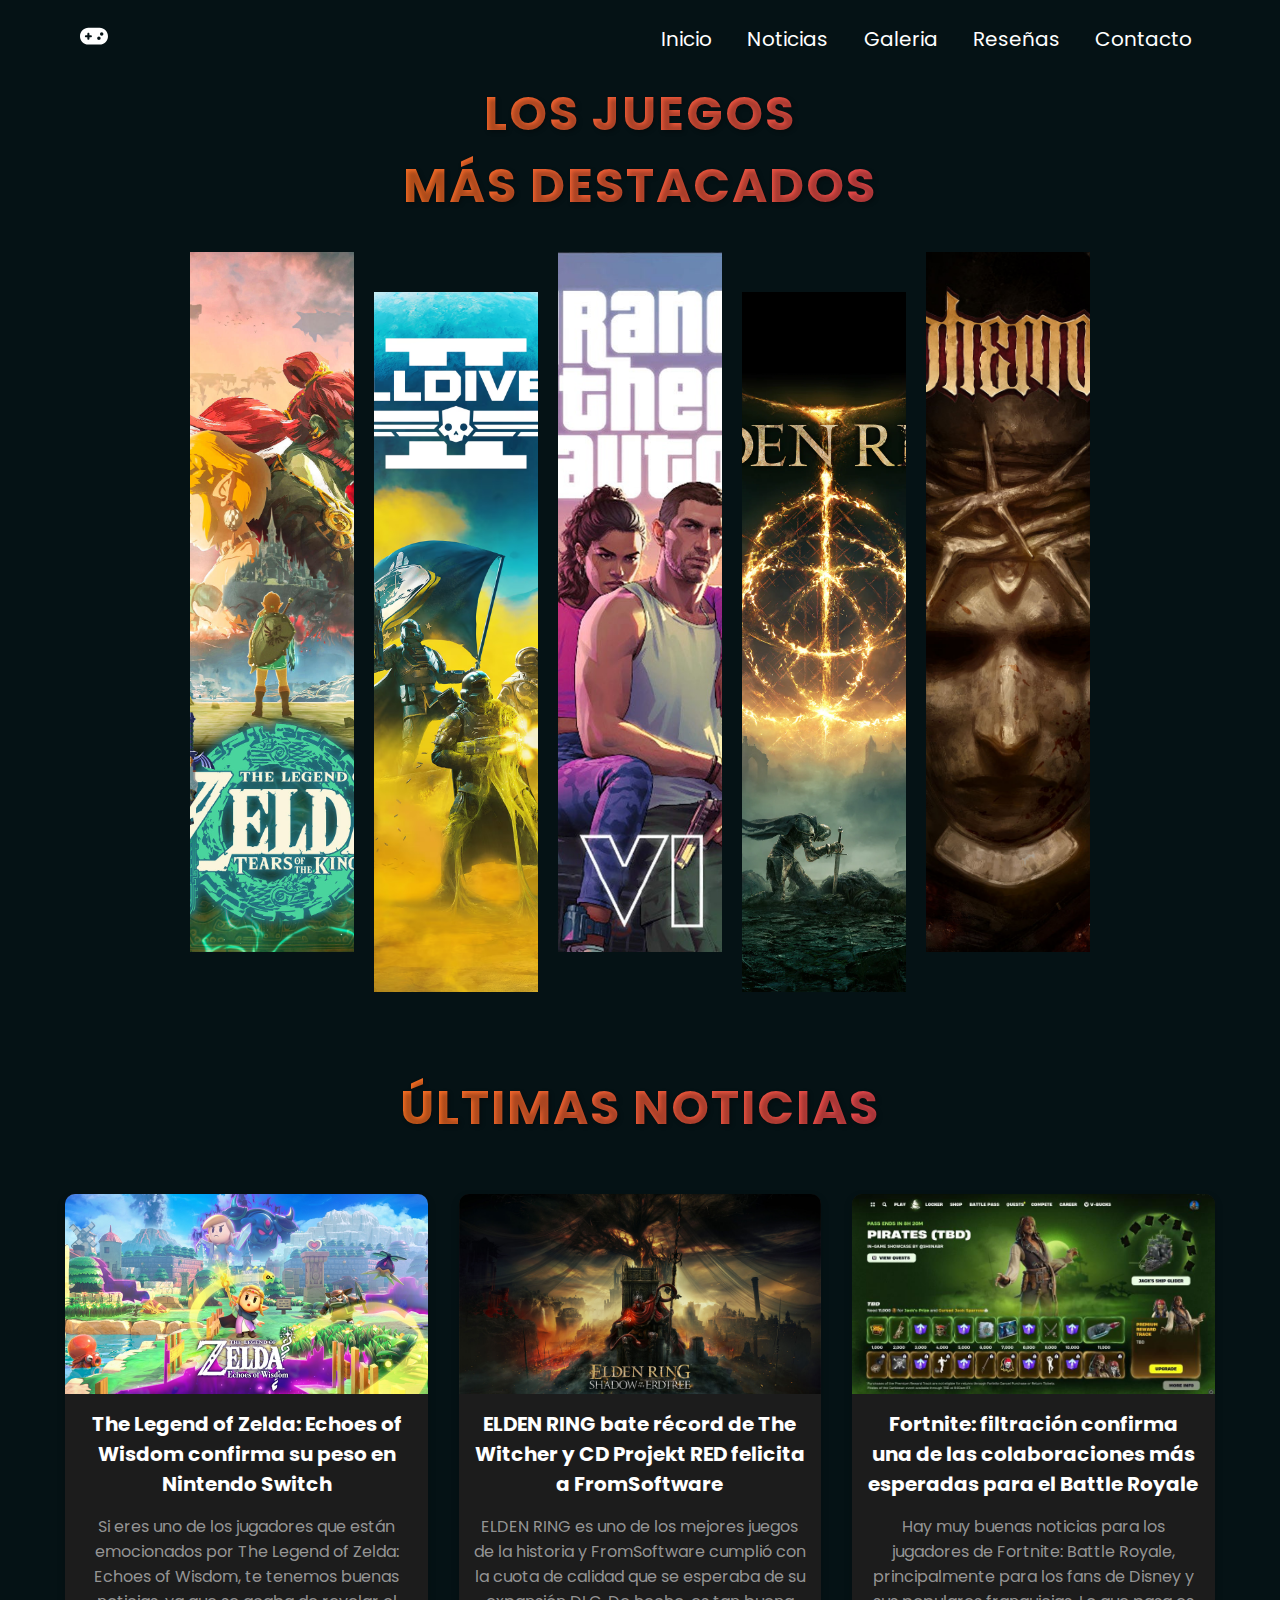
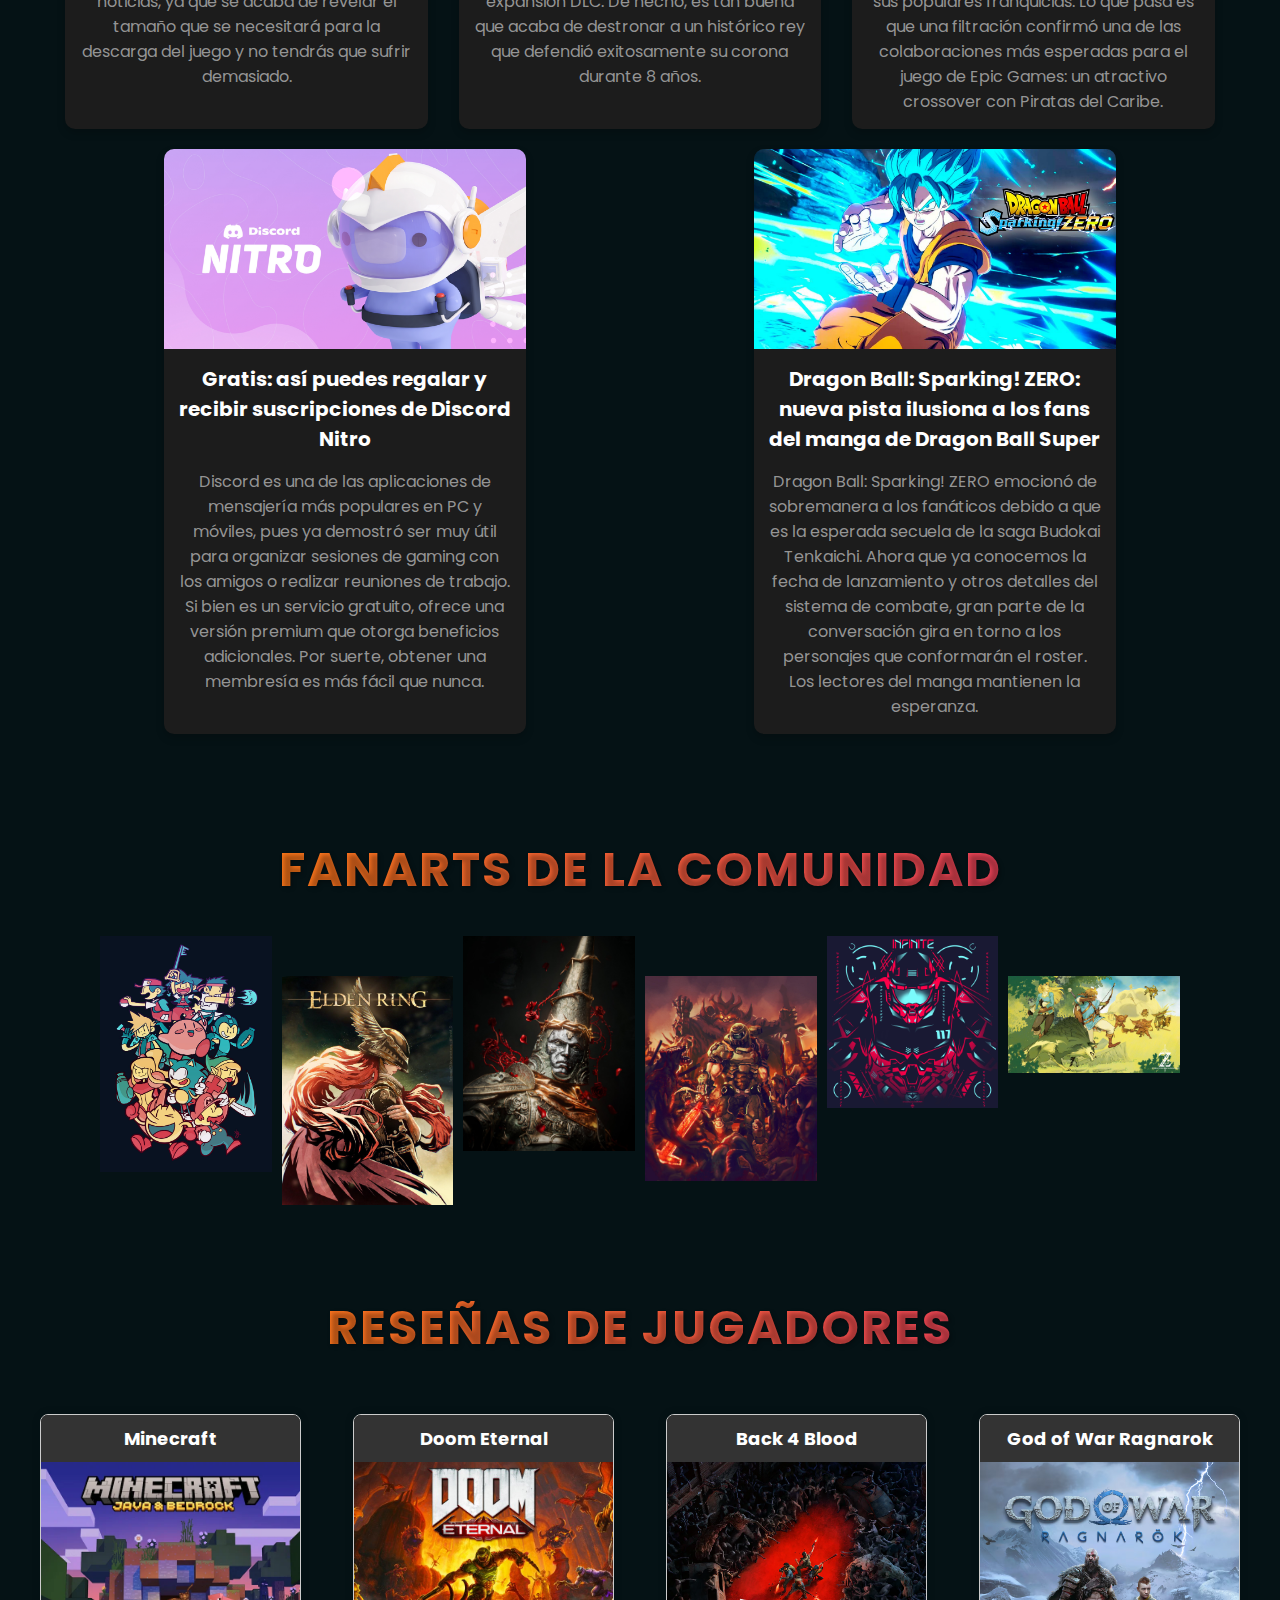
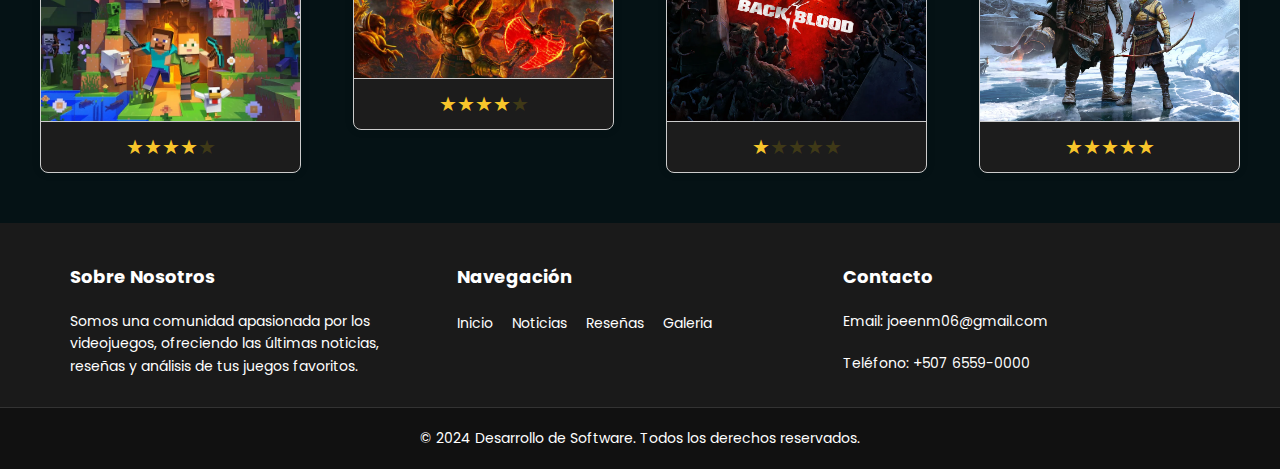
==== commit d551a6f0: "Merge pull request #5 from Joeenm/main" ====
--- a/index.html
+++ b/index.html
@@ -20,8 +20,8 @@
         <li><a href="#inicio" class="link">Inicio</a></li>
         <li><a href="#news-section" class="link">Noticias</a></li>
         <li><a href="#gallery-container" class="link">Galeria</a></li>
-        <li><a href="#" class="link">Reseñas</a></li>
-        <li><a href="#" class="link">Contacto</a></li>
+        <li><a href="#reviews-section" class="link">Reseñas</a></li>
+        <li><a href="#contacto" class="link">Contacto</a></li>
       </ul>
       <button class="menu-icon">
         <svg fill="none" viewBox="0 0 24 24" xmlns="http://www.w3.org/2000/svg">
@@ -100,8 +100,38 @@
         <h1>Fanarts de la Comunidad</h1>
         <div id="gallery-container"></div>
 
+        <h1>Reseñas de Jugadores</h1>
+        <div id="reviews-section"></div>
+
         <button id="scroll-top" class="scroll-top">↑</button>
 
+        <footer id="contacto" class="footer">
+          <div class="footer-container">
+              <div class="footer-column">
+                  <h3>Sobre Nosotros</h3>
+                  <p>Somos una comunidad apasionada por los videojuegos, ofreciendo las últimas noticias, reseñas y análisis de tus juegos favoritos.</p>
+              </div>
+              <div class="footer-column">
+                  <h3>Navegación</h3>
+                  <ul>
+                      <li><a href="#inicio">Inicio</a></li>
+                      <li><a href="#news-section">Noticias</a></li>
+                      <li><a href="#reviews-section">Reseñas</a></li>
+                      <li><a href="#gallery-container">Galeria</a></li>
+                  </ul>
+              </div>
+              <div class="footer-column">
+                  <h3>Contacto</h3>
+                  <p>Email: joeenm06@gmail.com</p>
+                  <p>Teléfono: +507 6559-0000</p>
+              </div>
+          </div>
+          <div class="footer-bottom">
+              <p>&copy; 2024 Desarrollo de Software. Todos los derechos reservados.</p>
+          </div>
+      </footer>
+
     <script src="/JS/script.js"></script>
+    <script src="/JS/scriptReviews.js"></script>
   </body>
 </html>